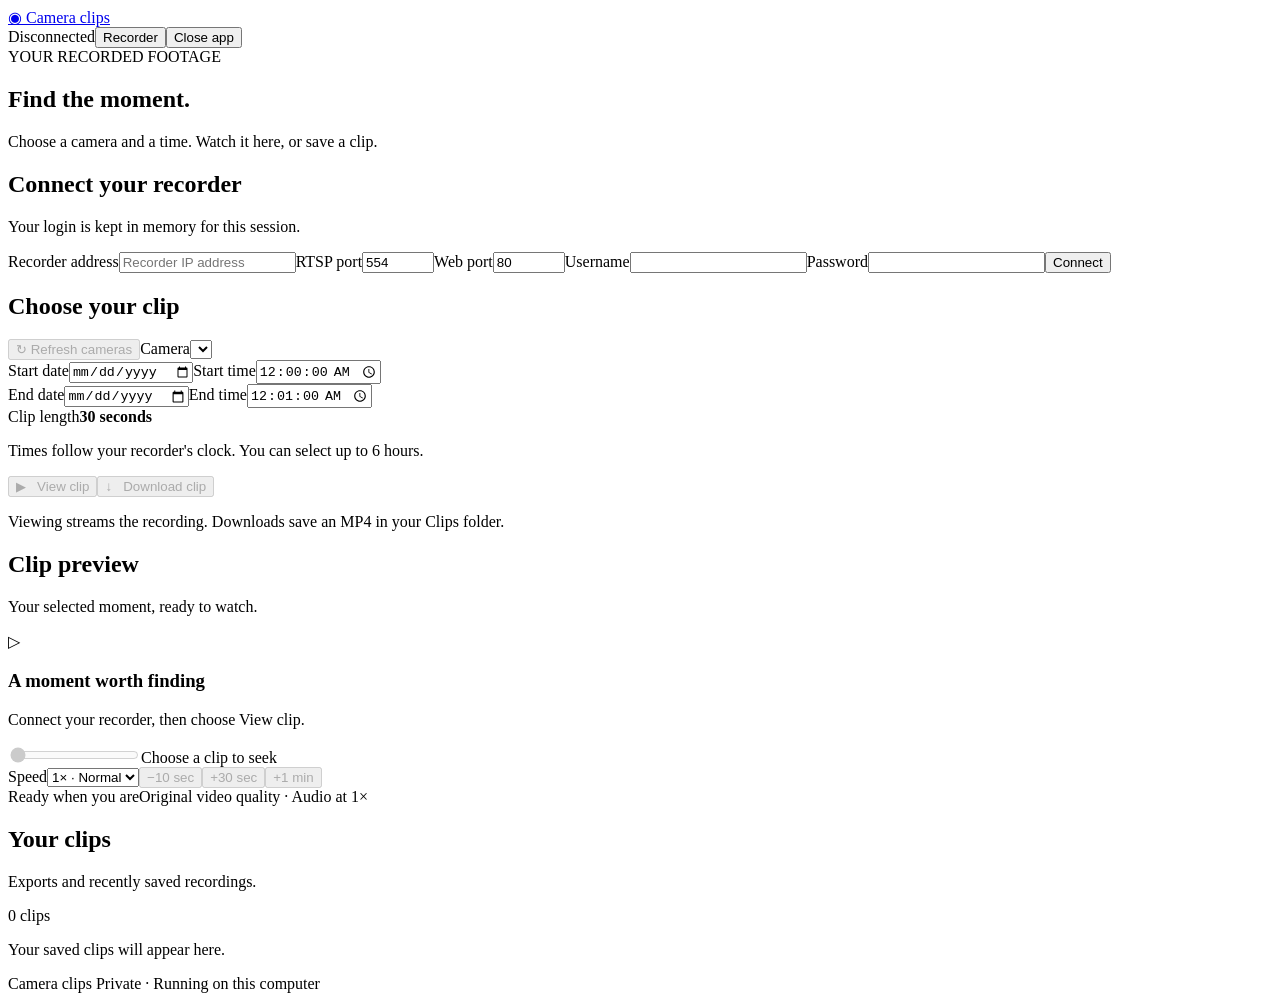
==== web/index.html @ b70b1c53 "Release v0.0.1: local web UI for recorded CP Plus clips" ====
<!doctype html>
<html lang="en"><head><meta charset="utf-8"><meta name="viewport" content="width=device-width,initial-scale=1"><title>Camera clips</title><link rel="stylesheet" href="/app.css"><script src="/app.js" defer></script></head>
<body><header><a class="brand" href="/">◉ <span>Camera clips</span></a><div class="header-actions"><span id="connection" class="badge">Disconnected</span><button id="settings" class="quiet">Recorder</button><button id="quit" class="quiet">Close app</button></div></header>
<main><section class="heading"><div class="eyebrow">YOUR RECORDED FOOTAGE</div><h1>Find the moment.</h1><p>Choose a camera and a time. Watch it here, or save a clip.</p></section>
<section id="login" class="card"><div><h2>Connect your recorder</h2><p class="muted">Your login is kept in memory for this session.</p></div><form id="login-form"><label>Recorder address<input name="address" placeholder="Recorder IP address" required></label><label class="port">RTSP port<input name="port" type="number" value="554" min="1" max="65535" required></label><label class="port">Web port<input name="web_port" type="number" value="80" min="1" max="65535" required></label><label>Username<input name="username" autocomplete="off" required></label><label>Password<input name="password" type="password" autocomplete="off" required></label><button class="primary" id="connect">Connect</button></form><button id="disconnect" class="quiet" hidden>Disconnect recorder</button></section>
<div class="workspace"><aside class="card selector"><h2>Choose your clip</h2><button id="refresh-cameras" class="quiet refresh-cameras" disabled>↻ Refresh cameras</button><p id="camera-error" class="hint" hidden></p><label>Camera<select id="camera"></select></label><div class="field-row"><label>Start date<input id="date" type="date" ></label><label>Start time<input id="start" type="time" step="1" value="00:00:00"></label></div><div class="field-row"><label>End date<input id="end-date" type="date" ></label><label>End time<input id="end" type="time" step="1" value="00:01:00"></label></div><div class="duration"><span>Clip length</span><strong id="duration">30 seconds</strong></div><p class="hint">Times follow your recorder's clock. You can select up to 6 hours.</p><button id="view" class="primary wide" disabled>▶ &nbsp; View clip</button><button id="export" class="secondary wide" disabled>↓ &nbsp; Download clip</button><p class="hint">Viewing streams the recording. Downloads save an MP4 in your Clips folder.</p></aside>
<section class="card preview"><div class="preview-heading"><div><h2 id="preview-title">Clip preview</h2><p id="preview-range" class="muted">Your selected moment, ready to watch.</p></div><button id="stop" class="quiet" hidden>Stop preview</button></div><div class="screen"><div id="empty"><span class="play-icon">▷</span><h3>A moment worth finding</h3><p>Connect your recorder, then choose View clip.</p></div><iframe id="player" title="Recorded clip player" allow="autoplay; fullscreen" allowfullscreen hidden></iframe></div><div class="clip-timeline"><input id="timeline" type="range" min="0" max="30" step="1" value="0" aria-label="Seek within selected clip" disabled><span id="seek-time" class="muted">Choose a clip to seek</span></div><div class="playback-controls"><label>Speed<select id="speed"><option value="0.5">0.5×</option><option value="1" selected>1× · Normal</option><option value="2">2×</option><option value="4">4×</option><option value="8">8×</option></select></label><button id="backward" class="quiet" disabled>−10 sec</button><button id="forward" class="quiet" disabled>+30 sec</button><button id="forward-minute" class="quiet" disabled>+1 min</button><span id="position" class="muted"></span></div><div class="preview-footer"><span id="preview-state">Ready when you are</span><span>Original video quality · Audio at 1×</span></div></section></div>
<div id="notice" role="status" hidden></div><section class="downloads"><div class="section-title"><div><h2>Your clips</h2><p class="muted">Exports and recently saved recordings.</p></div><span id="count" class="badge">0 clips</span></div><div id="jobs"></div><div id="clips" class="clip-grid"></div><p id="no-clips" class="muted">Your saved clips will appear here.</p></section></main><footer>Camera clips <span>Private · Running on this computer</span></footer></body></html>
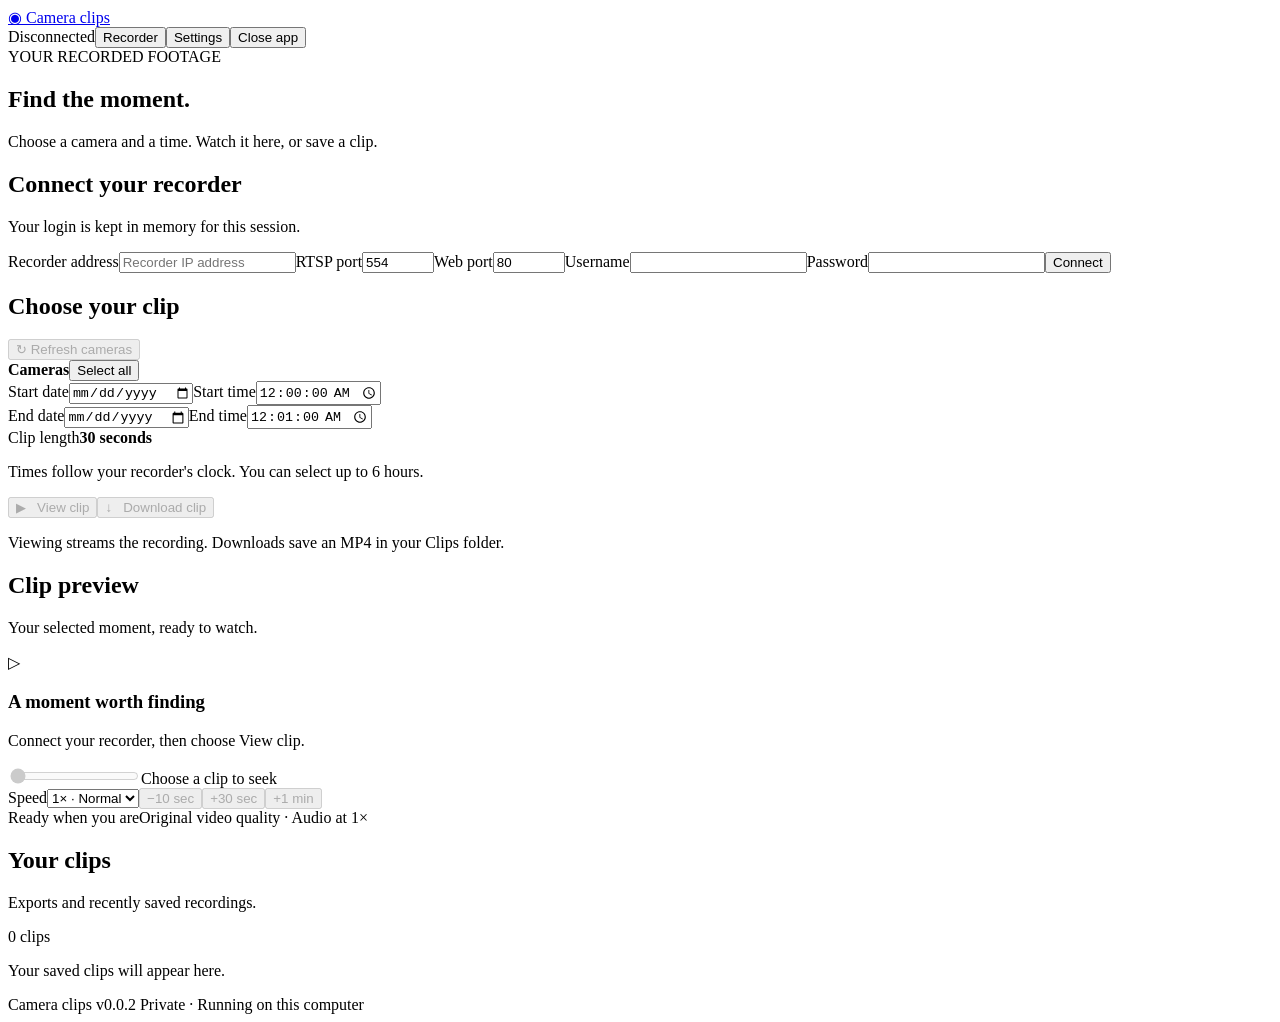
==== commit 6bd0661c: "Release v0.0.2: multi-camera playback and batch exports" ====
--- a/web/index.html
+++ b/web/index.html
@@ -1,8 +1,8 @@
 <!doctype html>
-<html lang="en"><head><meta charset="utf-8"><meta name="viewport" content="width=device-width,initial-scale=1"><title>Camera clips</title><link rel="stylesheet" href="/app.css"><script src="/app.js" defer></script></head>
-<body><header><a class="brand" href="/">◉ <span>Camera clips</span></a><div class="header-actions"><span id="connection" class="badge">Disconnected</span><button id="settings" class="quiet">Recorder</button><button id="quit" class="quiet">Close app</button></div></header>
-<main><section class="heading"><div class="eyebrow">YOUR RECORDED FOOTAGE</div><h1>Find the moment.</h1><p>Choose a camera and a time. Watch it here, or save a clip.</p></section>
+<html lang="en"><head><meta charset="utf-8"><meta name="viewport" content="width=device-width,initial-scale=1"><title>Camera clips</title><link rel="stylesheet" href="/app.css"><script src="/app.js" defer></script><script src="/multi.js" defer></script></head>
+<body><header><a class="brand" href="/">◉ <span>Camera clips</span></a><div class="header-actions"><span id="connection" class="badge">Disconnected</span><button id="settings" class="quiet">Recorder</button><button id="preferences" class="quiet">Settings</button><button id="quit" class="quiet">Close app</button></div></header>
+<main><section id="preferences-page" class="card" hidden><div class="section-title"><h2>Settings</h2><button id="preferences-close" class="quiet">Done</button></div><label class="toggle-setting"><input id="prepare-thumbnails" type="checkbox"> Seek previews (temporarily disabled)</label><p class="muted">Thumbnail previews are disabled while we rework their speed and accuracy. Video playback and seeking remain available.</p></section><section class="heading"><div class="eyebrow">YOUR RECORDED FOOTAGE</div><h1>Find the moment.</h1><p>Choose a camera and a time. Watch it here, or save a clip.</p></section>
 <section id="login" class="card"><div><h2>Connect your recorder</h2><p class="muted">Your login is kept in memory for this session.</p></div><form id="login-form"><label>Recorder address<input name="address" placeholder="Recorder IP address" required></label><label class="port">RTSP port<input name="port" type="number" value="554" min="1" max="65535" required></label><label class="port">Web port<input name="web_port" type="number" value="80" min="1" max="65535" required></label><label>Username<input name="username" autocomplete="off" required></label><label>Password<input name="password" type="password" autocomplete="off" required></label><button class="primary" id="connect">Connect</button></form><button id="disconnect" class="quiet" hidden>Disconnect recorder</button></section>
-<div class="workspace"><aside class="card selector"><h2>Choose your clip</h2><button id="refresh-cameras" class="quiet refresh-cameras" disabled>↻ Refresh cameras</button><p id="camera-error" class="hint" hidden></p><label>Camera<select id="camera"></select></label><div class="field-row"><label>Start date<input id="date" type="date" ></label><label>Start time<input id="start" type="time" step="1" value="00:00:00"></label></div><div class="field-row"><label>End date<input id="end-date" type="date" ></label><label>End time<input id="end" type="time" step="1" value="00:01:00"></label></div><div class="duration"><span>Clip length</span><strong id="duration">30 seconds</strong></div><p class="hint">Times follow your recorder's clock. You can select up to 6 hours.</p><button id="view" class="primary wide" disabled>▶ &nbsp; View clip</button><button id="export" class="secondary wide" disabled>↓ &nbsp; Download clip</button><p class="hint">Viewing streams the recording. Downloads save an MP4 in your Clips folder.</p></aside>
-<section class="card preview"><div class="preview-heading"><div><h2 id="preview-title">Clip preview</h2><p id="preview-range" class="muted">Your selected moment, ready to watch.</p></div><button id="stop" class="quiet" hidden>Stop preview</button></div><div class="screen"><div id="empty"><span class="play-icon">▷</span><h3>A moment worth finding</h3><p>Connect your recorder, then choose View clip.</p></div><iframe id="player" title="Recorded clip player" allow="autoplay; fullscreen" allowfullscreen hidden></iframe></div><div class="clip-timeline"><input id="timeline" type="range" min="0" max="30" step="1" value="0" aria-label="Seek within selected clip" disabled><span id="seek-time" class="muted">Choose a clip to seek</span></div><div class="playback-controls"><label>Speed<select id="speed"><option value="0.5">0.5×</option><option value="1" selected>1× · Normal</option><option value="2">2×</option><option value="4">4×</option><option value="8">8×</option></select></label><button id="backward" class="quiet" disabled>−10 sec</button><button id="forward" class="quiet" disabled>+30 sec</button><button id="forward-minute" class="quiet" disabled>+1 min</button><span id="position" class="muted"></span></div><div class="preview-footer"><span id="preview-state">Ready when you are</span><span>Original video quality · Audio at 1×</span></div></section></div>
-<div id="notice" role="status" hidden></div><section class="downloads"><div class="section-title"><div><h2>Your clips</h2><p class="muted">Exports and recently saved recordings.</p></div><span id="count" class="badge">0 clips</span></div><div id="jobs"></div><div id="clips" class="clip-grid"></div><p id="no-clips" class="muted">Your saved clips will appear here.</p></section></main><footer>Camera clips <span>Private · Running on this computer</span></footer></body></html>
+<div class="workspace"><aside class="card selector"><h2>Choose your clip</h2><button id="refresh-cameras" class="quiet refresh-cameras" disabled>↻ Refresh cameras</button><p id="camera-error" class="hint" hidden></p><label hidden>Camera<select id="camera"></select></label><div class="camera-selection"><div class="section-title"><strong>Cameras</strong><button id="select-all" class="quiet">Select all</button></div><div id="camera-checks"></div></div><div class="field-row"><label>Start date<input id="date" type="date" ></label><label>Start time<input id="start" type="time" step="1" value="00:00:00"></label></div><div class="field-row"><label>End date<input id="end-date" type="date" ></label><label>End time<input id="end" type="time" step="1" value="00:01:00"></label></div><div class="duration"><span>Clip length</span><strong id="duration">30 seconds</strong></div><p class="hint">Times follow your recorder's clock. You can select up to 6 hours.</p><button id="view" class="primary wide" disabled>▶ &nbsp; View clip</button><button id="export" class="secondary wide" disabled>↓ &nbsp; Download clip</button><p class="hint">Viewing streams the recording. Downloads save an MP4 in your Clips folder.</p></aside>
+<section class="card preview"><div class="preview-heading"><div><h2 id="preview-title">Clip preview</h2><p id="preview-range" class="muted">Your selected moment, ready to watch.</p></div><button id="stop" class="quiet" hidden>Stop preview</button></div><div class="screen"><div id="empty"><span class="play-icon">▷</span><h3>A moment worth finding</h3><p>Connect your recorder, then choose View clip.</p></div><iframe id="player" title="Recorded clip player" allow="autoplay; fullscreen" allowfullscreen hidden></iframe></div><div class="clip-timeline"><div id="hover-preview" hidden><img id="hover-image" alt="Recording preview" hidden><div id="hover-loading">Loading preview…</div><span id="hover-time"></span></div><input id="timeline" type="range" min="0" max="30" step="1" value="0" aria-label="Seek within selected clip" disabled><span id="thumbnail-status" class="muted" role="status"></span><span id="seek-time" class="muted">Choose a clip to seek</span></div><div class="playback-controls"><label>Speed<select id="speed"><option value="0.5">0.5×</option><option value="1" selected>1× · Normal</option><option value="2">2×</option><option value="4">4×</option><option value="8">8×</option></select></label><button id="backward" class="quiet" disabled>−10 sec</button><button id="forward" class="quiet" disabled>+30 sec</button><button id="forward-minute" class="quiet" disabled>+1 min</button><span id="position" class="muted"></span></div><div class="preview-footer"><span id="preview-state">Ready when you are</span><span>Original video quality · Audio at 1×</span></div></section></div>
+<div id="notice" role="status" hidden></div><section class="downloads"><div class="section-title"><div><h2>Your clips</h2><p class="muted">Exports and recently saved recordings.</p></div><span id="count" class="badge">0 clips</span></div><div id="jobs"></div><div id="clips" class="clip-grid"></div><p id="no-clips" class="muted">Your saved clips will appear here.</p></section></main><footer>Camera clips v0.0.2 <span>Private · Running on this computer</span></footer></body></html>
